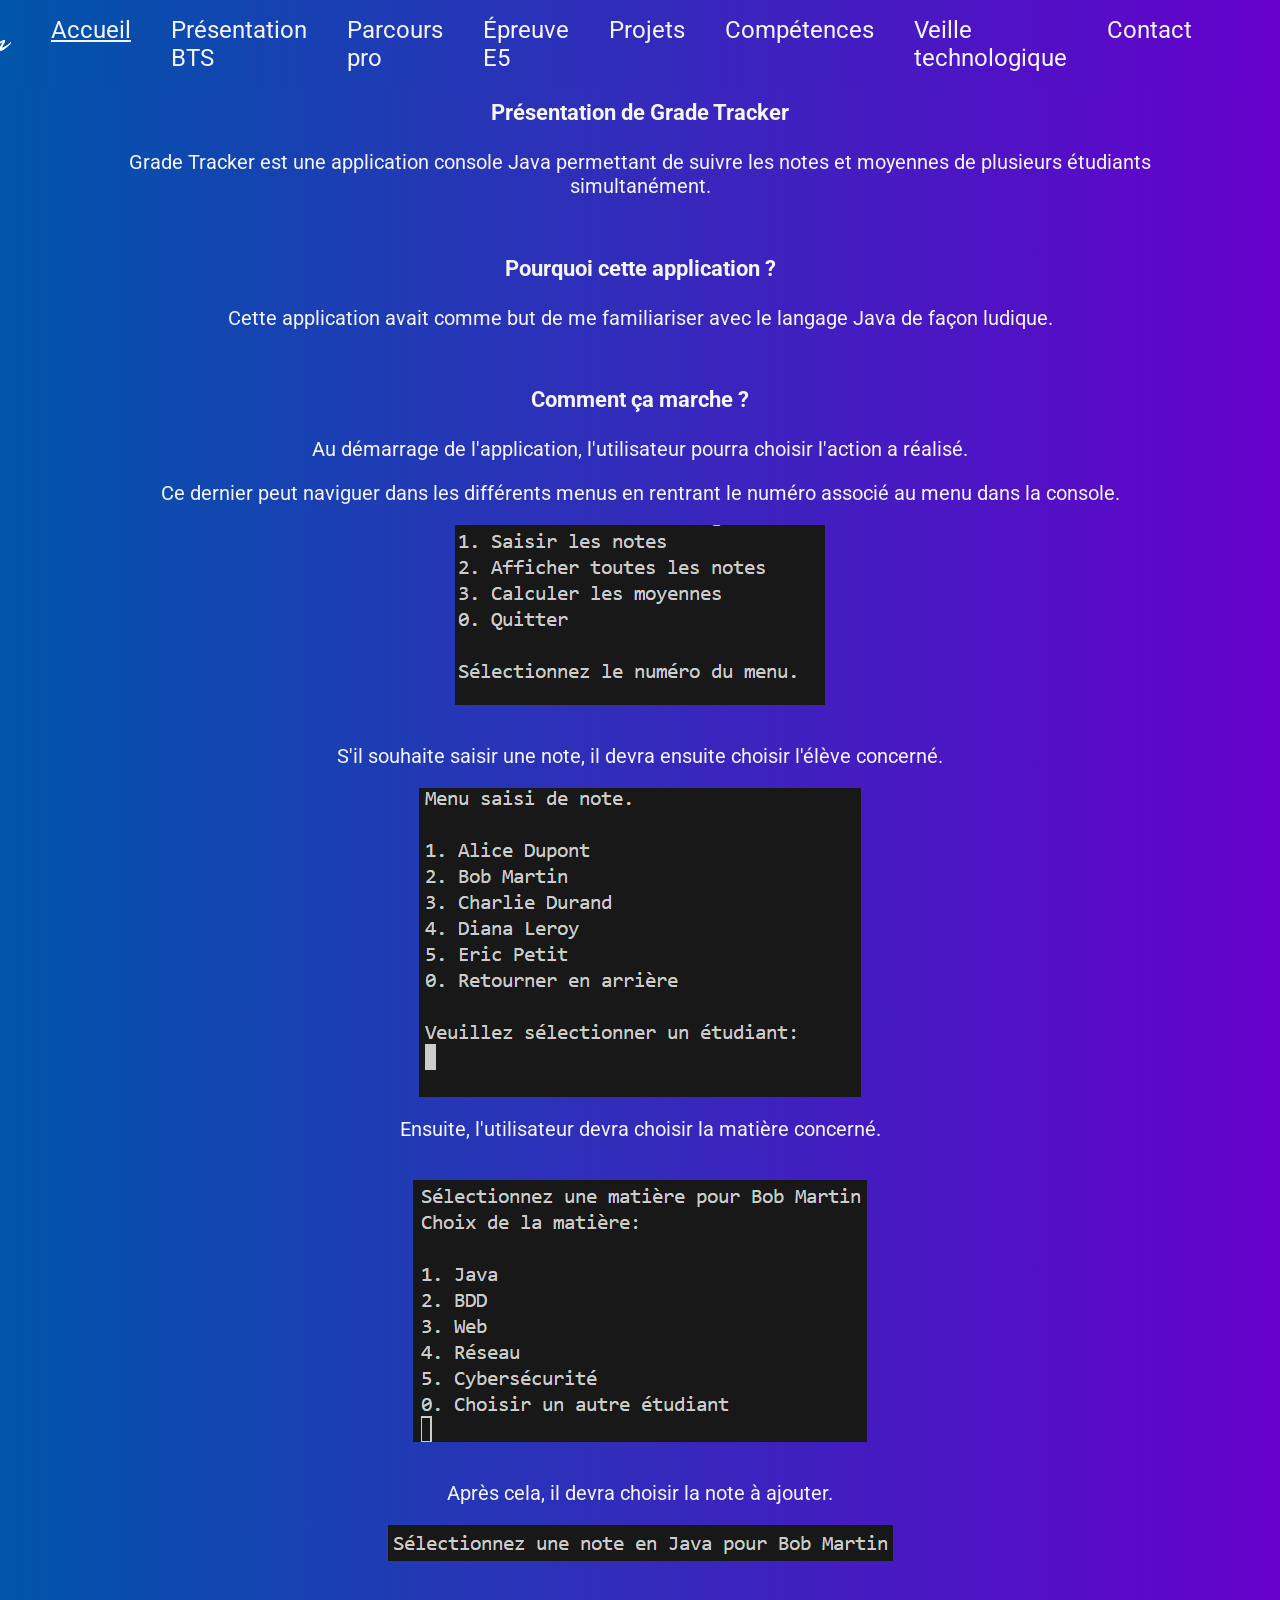
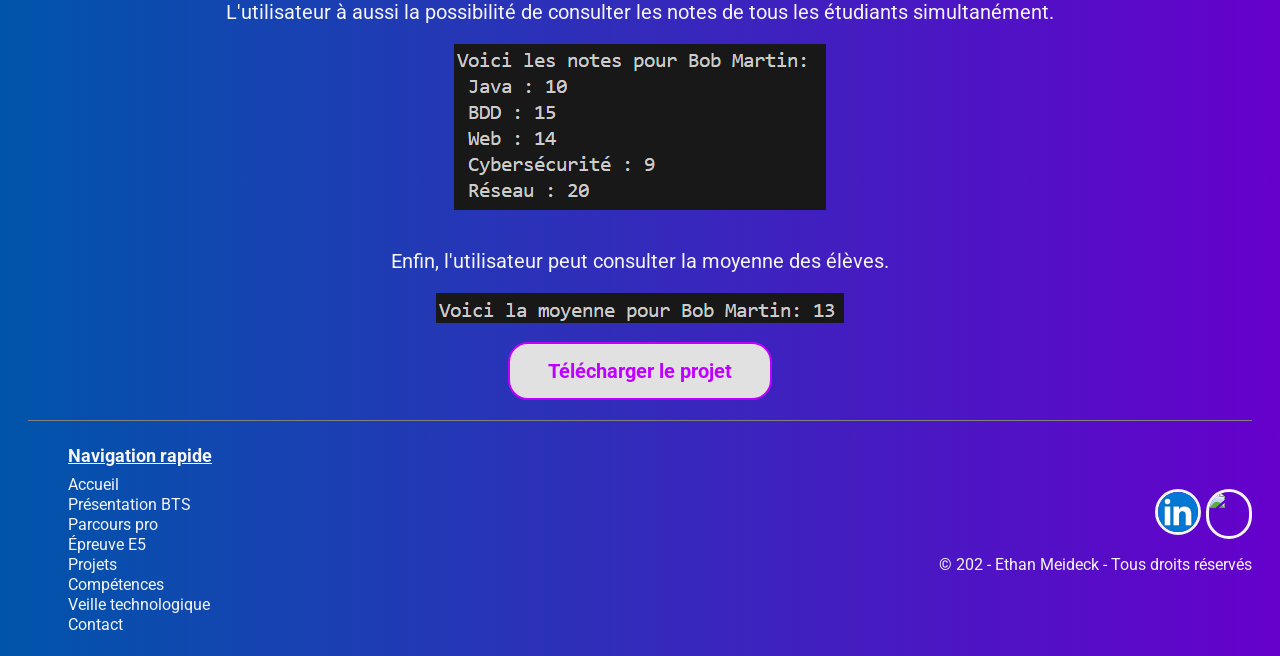
==== Grade_tracker.html @ 7202a34e "Ajout de grade tracker" ====
<!DOCTYPE html>
<html lang="fr">
<head>
    <title>Portfolio - Projet Proxima</title>
    <link rel="stylesheet" href="CSS/grade_tracker.css">
    <meta charset="utf-8">
    
    <!-- Import de la police ROBOTO -->
    
    <link rel="preconnect" href="https://fonts.googleapis.com">
    <link rel="preconnect" href="https://fonts.gstatic.com" crossorigin>
    <link href="https://fonts.googleapis.com/css2?family=Roboto:ital,wght@0,100..900;1,100..900&display=swap" rel="stylesheet">

</head>
<body class="fond">
    <!-- Header -->
    <header>
        <nav id="navigation">
            <ul class="menu">
                <li class="logo">
                    <img src="Images\Signature.png" id="signature">
                </li>
                <li>
                    <a href="index.html#accueil_section" id="accueil">Accueil</a>
                </li>
                <li>
                    <a href="index.html#presentation_bts_div">Présentation BTS</a>
                </li>
                <li>
                    <a href="index.html#presentation_pro_div">Parcours pro</a>
                </li>
                <li>
                    <a href="index.html#epreuve_e5_div">Épreuve E5</a>
                </li>
                <li>
                    <a href="index.html#projets">Projets</a>
                </li>
                <li>
                    <a href="index.html#competences">Compétences</a>
                </li>
                <li>
                    <a href="index.html#saut_veille">Veille technologique</a>
                </li>
                <li>
                    <a href="index.html#contact">Contact</a>
                </li>
            </ul>
        </nav>
        <span id="saut_separateur"></span>
    </header>

    <!-- Contenu -->
      <div id="presentation_projet_div">
        <h2 class="section_titres">Présentation de Grade Tracker</h2>
        <p class="texte">Grade Tracker est une application console Java permettant de suivre les notes et moyennes de plusieurs étudiants simultanément.</p>
        <br>

        <h2 class="section_titres">Pourquoi cette application ?</h2>
        <p class="texte">Cette application avait comme but de me familiariser avec le langage Java de façon ludique.</p>
        <br>

        <h2 class="section_titres">Comment ça marche ?</h2>
        <p class="texte">Au démarrage de l'application, l'utilisateur pourra choisir l'action a réalisé.</p>
        <p class="texte">Ce dernier peut naviguer dans les différents menus en rentrant le numéro associé au menu dans la console.</p>
        <div class="images">
            <img src="Images\Grade_tracking accueil.png" alt="Menu principal de Grade Tracker">
        </div>
        <br>

        <p class="texte">S'il souhaite saisir une note, il devra ensuite choisir l'élève concerné.</p>
        <div class="images">
            <img src="Images\Grade_tracking note_etudiant.png" alt="Menu choix de l'élève">
        </div>
        <p class="texte">Ensuite, l'utilisateur devra choisir la matière concerné.</p>
        <br>
        <div class="images">
            <img src="Images\Grade_tracking_note_etudiant_matiere.png" alt="Menu choix de la matière">
        </div>
        <br>
        <p class="texte">Après cela, il devra choisir la note à ajouter.</p>
        <div class="images">
            <img src="Images\Grade tracking note_etudiant_matiere_ajout.png" alt="Menu ajout de la note">
        </div>

        <br>
        <p class="texte">L'utilisateur à aussi la possibilité de consulter les notes de tous les étudiants simultanément.</p>
        <div class="images">
            <img src="Images\Grade_tracking toutes_notes.png" alt="Menu affichage de toutes les notes">
        </div>
        <br>

        <p class="texte">Enfin, l'utilisateur peut consulter la moyenne des élèves.<p>
        <div class="images">
            <img src="Images\Grade_tracking moyenne.png" alt="Menu affichage de la moyenne">
        </div>

    </div>
    <br>
    <div id="telechargement_div">
        <a class="boutons" href="Files\Grade_tracker.zip" target="_blank">Télécharger le projet</a>
    </div>

<!-- Footer -->
    <footer>
        <div>
            <small class="footer_text">
                <ul class="footer_menu">
                    <li id="li-fast-nav">
                        <b id="fast-nav">Navigation rapide</b>
                    </li>
                    <li>
                        <a href="index.html#accueil_section">Accueil</a>
                    </li>
                    <li>
                        <a href="index.html#presentation_bts_div">Présentation BTS</a>
                    </li>
                    <li>
                        <a href="index.html#presentation_pro_div">Parcours pro</a>
                    </li>
                    <li>
                        <a href="index.html#epreuve_e5_div">Épreuve E5</a>
                    </li>
                    <li>
                        <a href="index.html#projets">Projets</a>
                    </li>
                    <li>
                        <a href="index.html#competences">Compétences</a>
                    </li>
                    <li>
                        <a href="index.html#saut_veille">Veille technologique</a>
                    </li>
                    <li>
                        <a href="index.html#contact">Contact</a>
                    </li>
                </ul>
            </small>
        </div>

        <div class="footer">
            <div class="footer_icons">
                <a href="https://www.linkedin.com/in/ethan-meideck" target="_blank">
                    <img id="linkedin-icon" src="Images\LinkedIn_icon.svg"></img>
                </a>
                <a class="footer_icons" href="https://github.com/EthanMeideck" target="_blank">
                    <img id="github-icon" src="Images\GitHub_icon.svg"></img>
                </a>
            </div>
            <div>
                <p id="copyright">© 202 - Ethan Meideck - Tous droits réservés</p>
            </div>
        </div>
    </footer>


</body>
---- CSS/grade_tracker.css ----
/* Colors */

:root {
    --background_blue: #0055aa;
    --background_purple: #6600cc;
    --navbar_background_blue: rgba(0, 85, 170, 0.9);
    --navbar_background_purple: rgba(102, 0, 204, 0.9);
    --border_color: grey;
    --font_color: #f5f5f5;
    --button_color: #bf00ff;
    --button_background: #e1e1e1;
    --picture_border: #383838;
    --logo_width: 150px;
    --logo_height: 150px;
}

/* Page principale */

body {
    font-family: "Roboto";
}

.fond {
    background: linear-gradient(to right, var(--background_blue), var(--background_purple));
}

.texte {
    font-size: 20px;
    margin-left: 110px;
    margin-right: 110px;
    color: var(--font_color);
    text-align: center;
}

/* Header */

nav {
    position: fixed;
    top: 0;
    width: 100%;
    background: linear-gradient(90deg, var(--navbar_background_blue), var(--navbar_background_purple));
}

#signature {
    width: 100px;
    justify-content: start;
}

.menu {
    display: flex; /*  Mise à l'horizontal*/
    padding: 0;
    gap: 40px; /*  Espace entre les balises*/
    justify-content: flex-end;
    margin-left: 6.9%;
    margin-right: 7.5%;
}

.menu li {
    list-style-type: none; /* Suppression des puces */
}

.menu a {
    color: var(--font_color);
    display: block;
    text-decoration: none;
    min-width: 50px;
    font-size: x-large;
}

.menu #accueil {
    text-decoration: underline;
}

.menu a:hover {
    color: aqua;
}

.menu .logo {
    margin-right: auto;
}

/* Contenu de la page */

#saut_separateur {
    display: block;
    margin-bottom: 100px;
}

#saut_menu {
    display: block;
    margin-top: 60px;
}

/* Contenu */

.section_titres {
    display: flex;
    justify-content: center;
    color: var(--font_color);
    font-size: 22px;
    font-weight: bold;
    margin-bottom: 2%;
}

.images {
    display: flex;
    justify-content: center;
}

#ProximaNews_Accueil {
    display: flex;
    width: 60%;
    height: 40%;
}

#ProximaNews_Recherche {
    display: flex;
    width: 60%;
    height: 40%;
}

.boutons {
    text-decoration: none;
    padding: 15px 30px;
    text-align: center;
    border-radius: 20px;
    background: var(--button_background);
    border: 2px solid var(--button_color);
    color: var(--button_color);
    font-size: 20px;
    font-weight: bold;
    cursor: pointer; /* Affiche une main au moment du survol */
    transition: all 0.3s ease; /* Crée une transition au moment du survol*/
    min-width: 200px;
}

.boutons:hover {
    color: var(--font_color);
    background: var(--button_color);
    transform: scale(1.05);
}

#telechargement_div {
    display: flex;
    justify-content: center;
    margin-bottom: 20px;
}

/* Footer */

footer {
    display: flex;
    justify-content: space-between;
    align-items: center;
    border-top: 1.5px solid var(--border_color);
    margin-left: 20px;
    margin-right: 20px;
    padding-top: 10px;
}

small li {
    list-style-type: none;
    height: 20px;
}

small a {
    text-decoration: none;
    color: var(--font_color);
    font-size: 16px;
}

#li-fast-nav {
    margin-bottom: 10px;
}

#fast-nav {
    font-size: 18px;
    color: var(--font_color);
    text-decoration: underline;
}

small a:hover {
    color: aqua;
}

.footer_icons {
    display: flex;
    justify-content: end;
    gap: 5px;
}

#github-icon {
    width: 40px;
    border: 3.5px solid var(--font_color);
    border-radius: 40px;
}

#linkedin-icon {
    width: 40px;
    border: 3.5px solid var(--font_color);
    border-radius: 40px;
}

#copyright {
    color: var(--font_color);
}
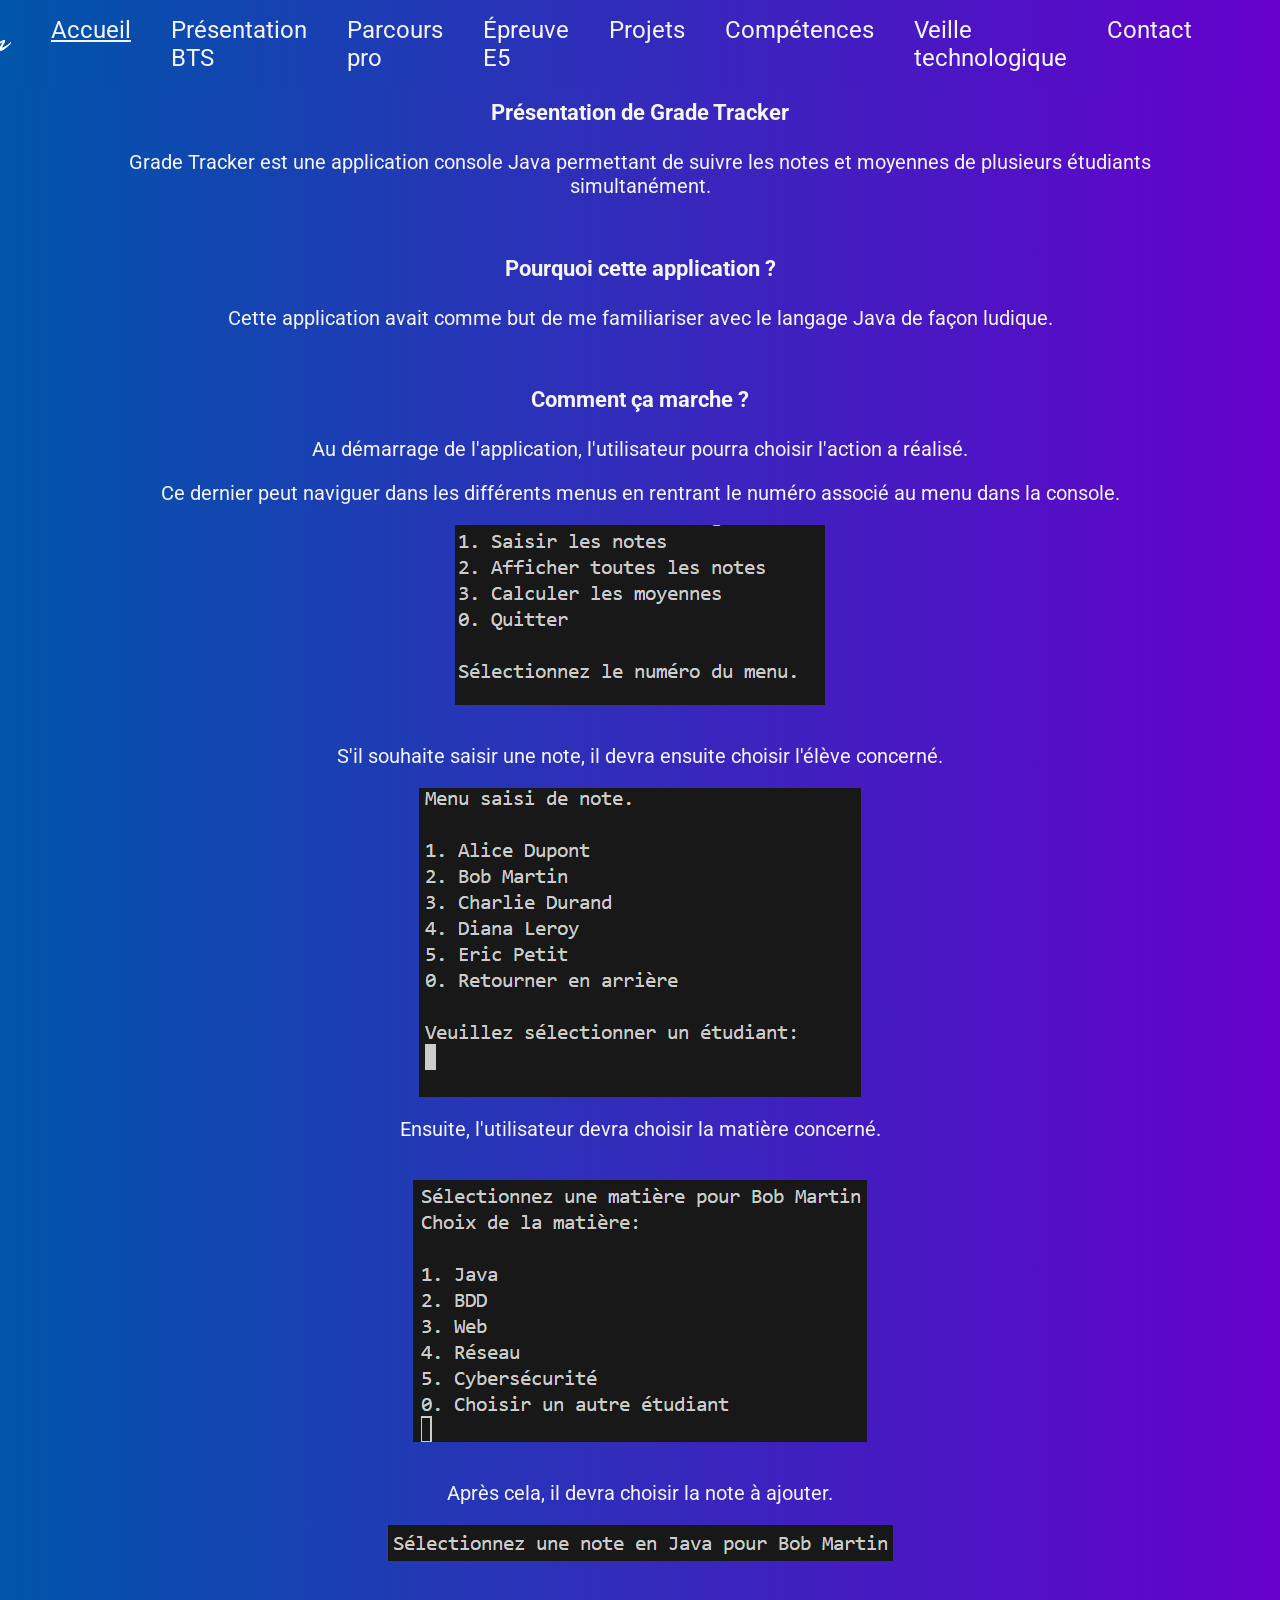
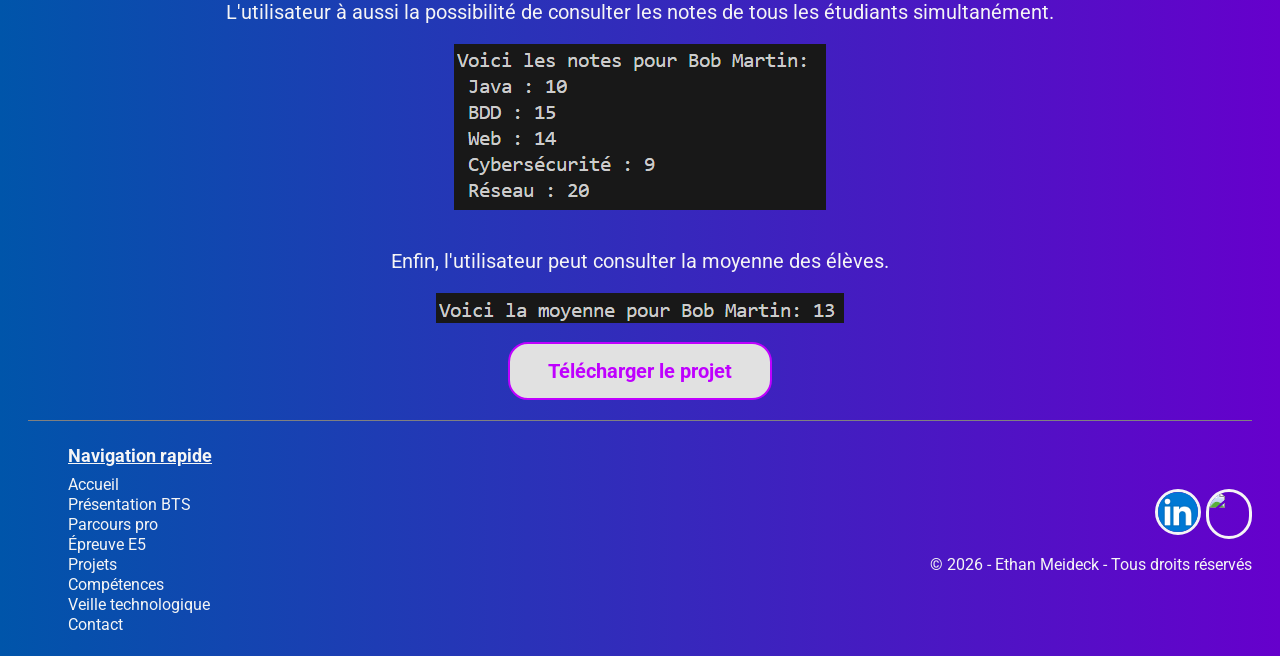
==== commit 9e94013c: "Correction" ====
--- a/Grade_tracker.html
+++ b/Grade_tracker.html
@@ -97,7 +97,7 @@
     </div>
     <br>
     <div id="telechargement_div">
-        <a class="boutons" href="Files\Grade_tracker.zip" target="_blank">Télécharger le projet</a>
+        <a class="boutons" href="Files\Grade Tracker.zip" target="_blank">Télécharger le projet</a>
     </div>
 
 <!-- Footer -->
@@ -146,7 +146,7 @@
                 </a>
             </div>
             <div>
-                <p id="copyright">© 202 - Ethan Meideck - Tous droits réservés</p>
+                <p id="copyright">© 2026 - Ethan Meideck - Tous droits réservés</p>
             </div>
         </div>
     </footer>
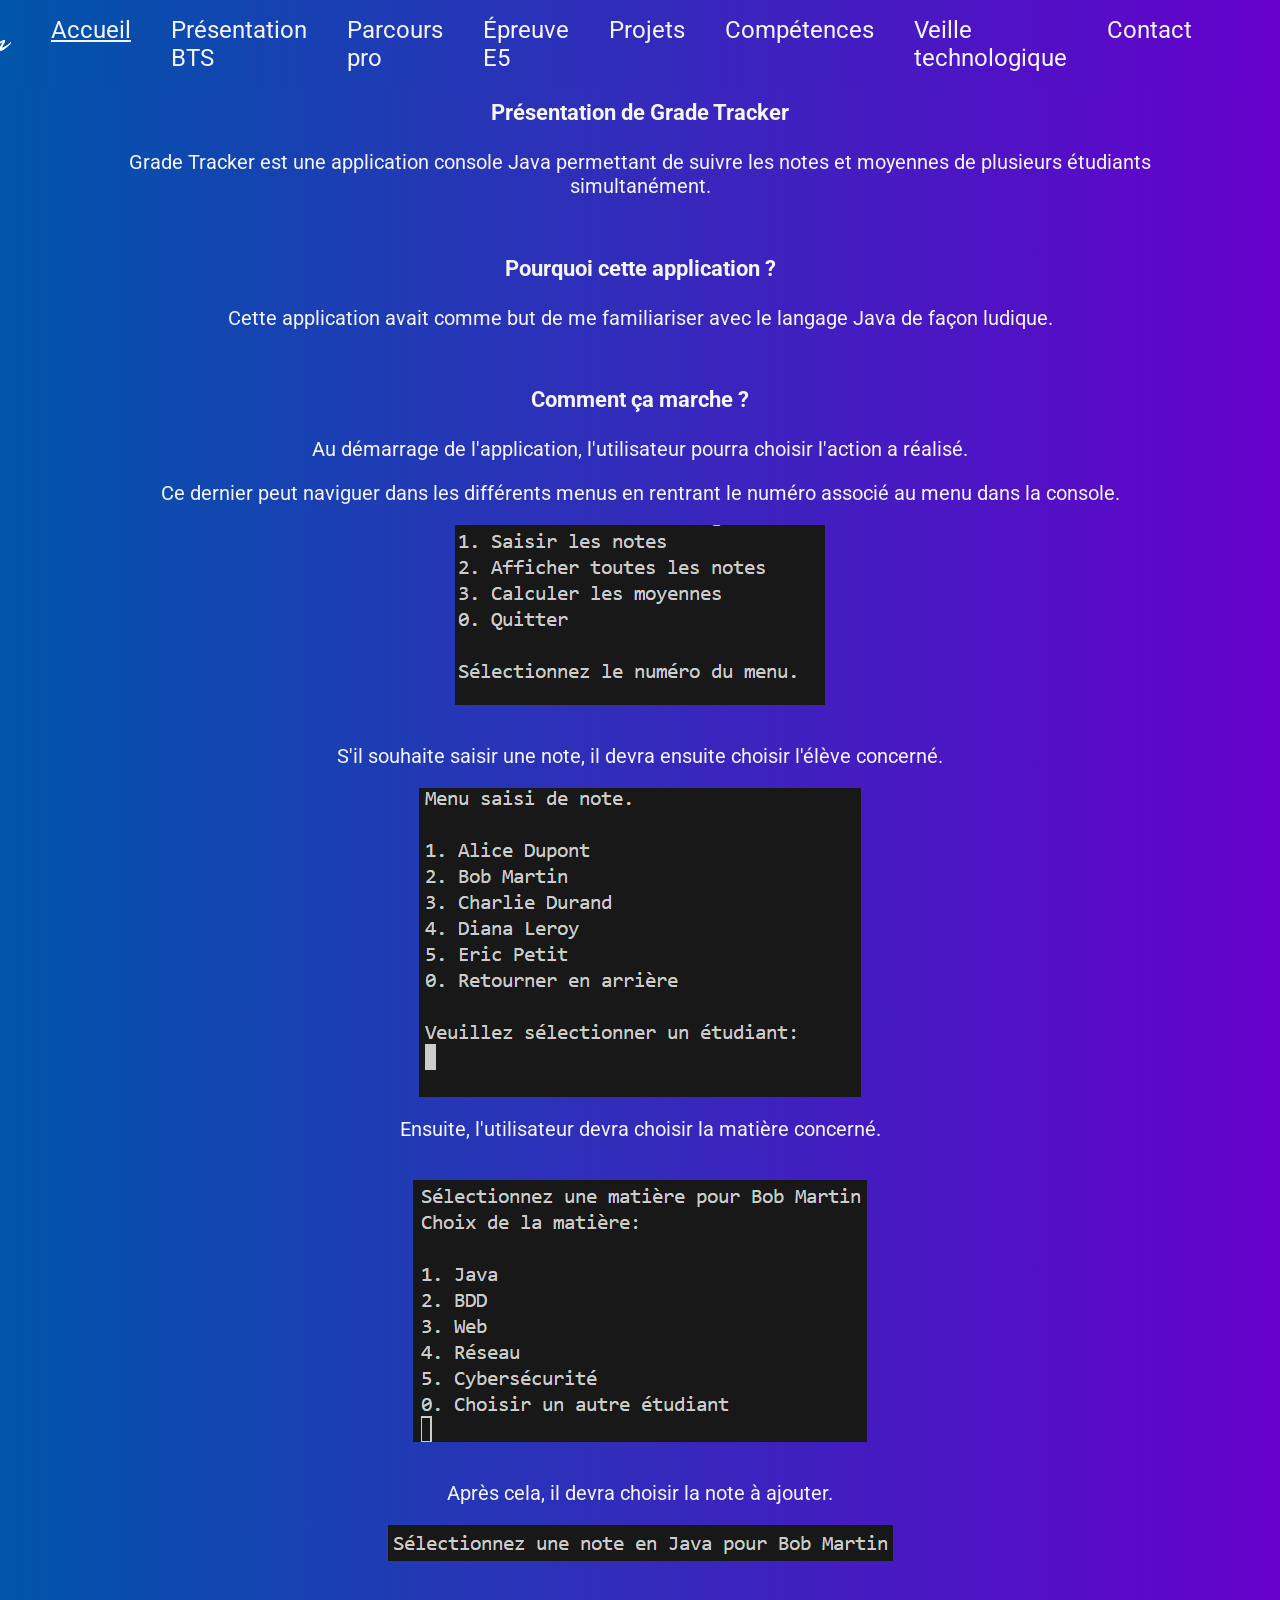
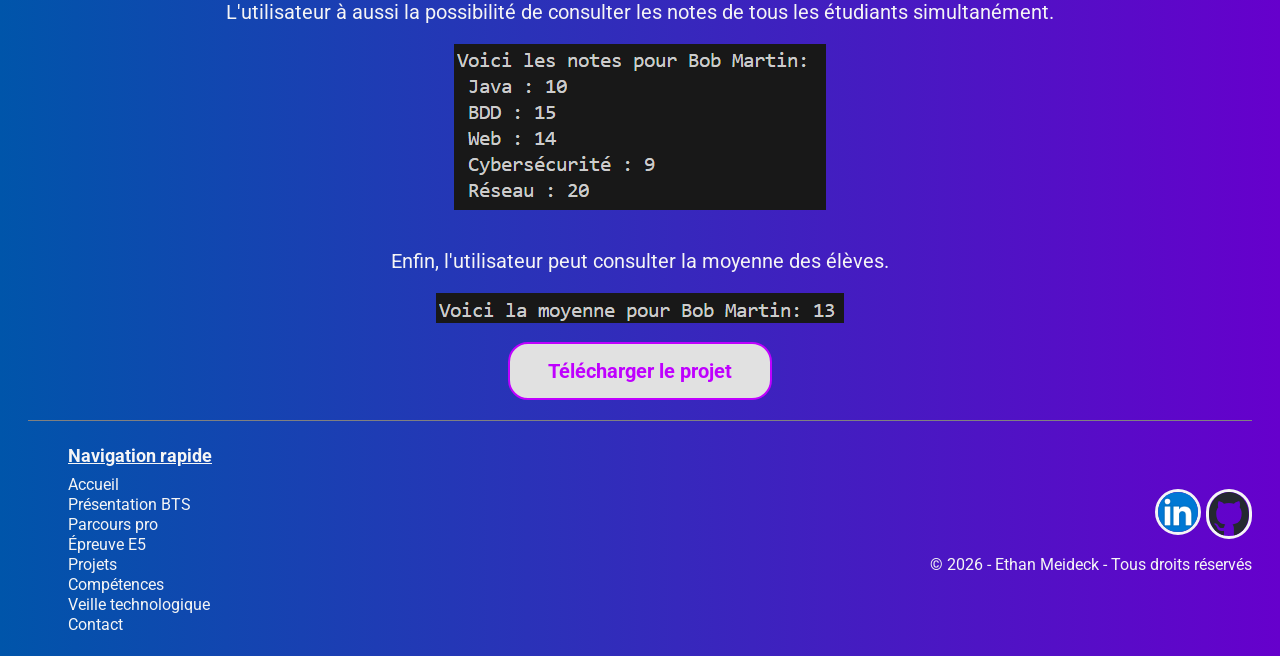
==== commit d65175db: "Fix github icone" ====
--- a/Grade_tracker.html
+++ b/Grade_tracker.html
@@ -142,7 +142,7 @@
                     <img id="linkedin-icon" src="Images\LinkedIn_icon.svg"></img>
                 </a>
                 <a class="footer_icons" href="https://github.com/EthanMeideck" target="_blank">
-                    <img id="github-icon" src="Images\GitHub_icon.svg"></img>
+                    <img id="github-icon" src="Images\github_icon.svg"></img>
                 </a>
             </div>
             <div>
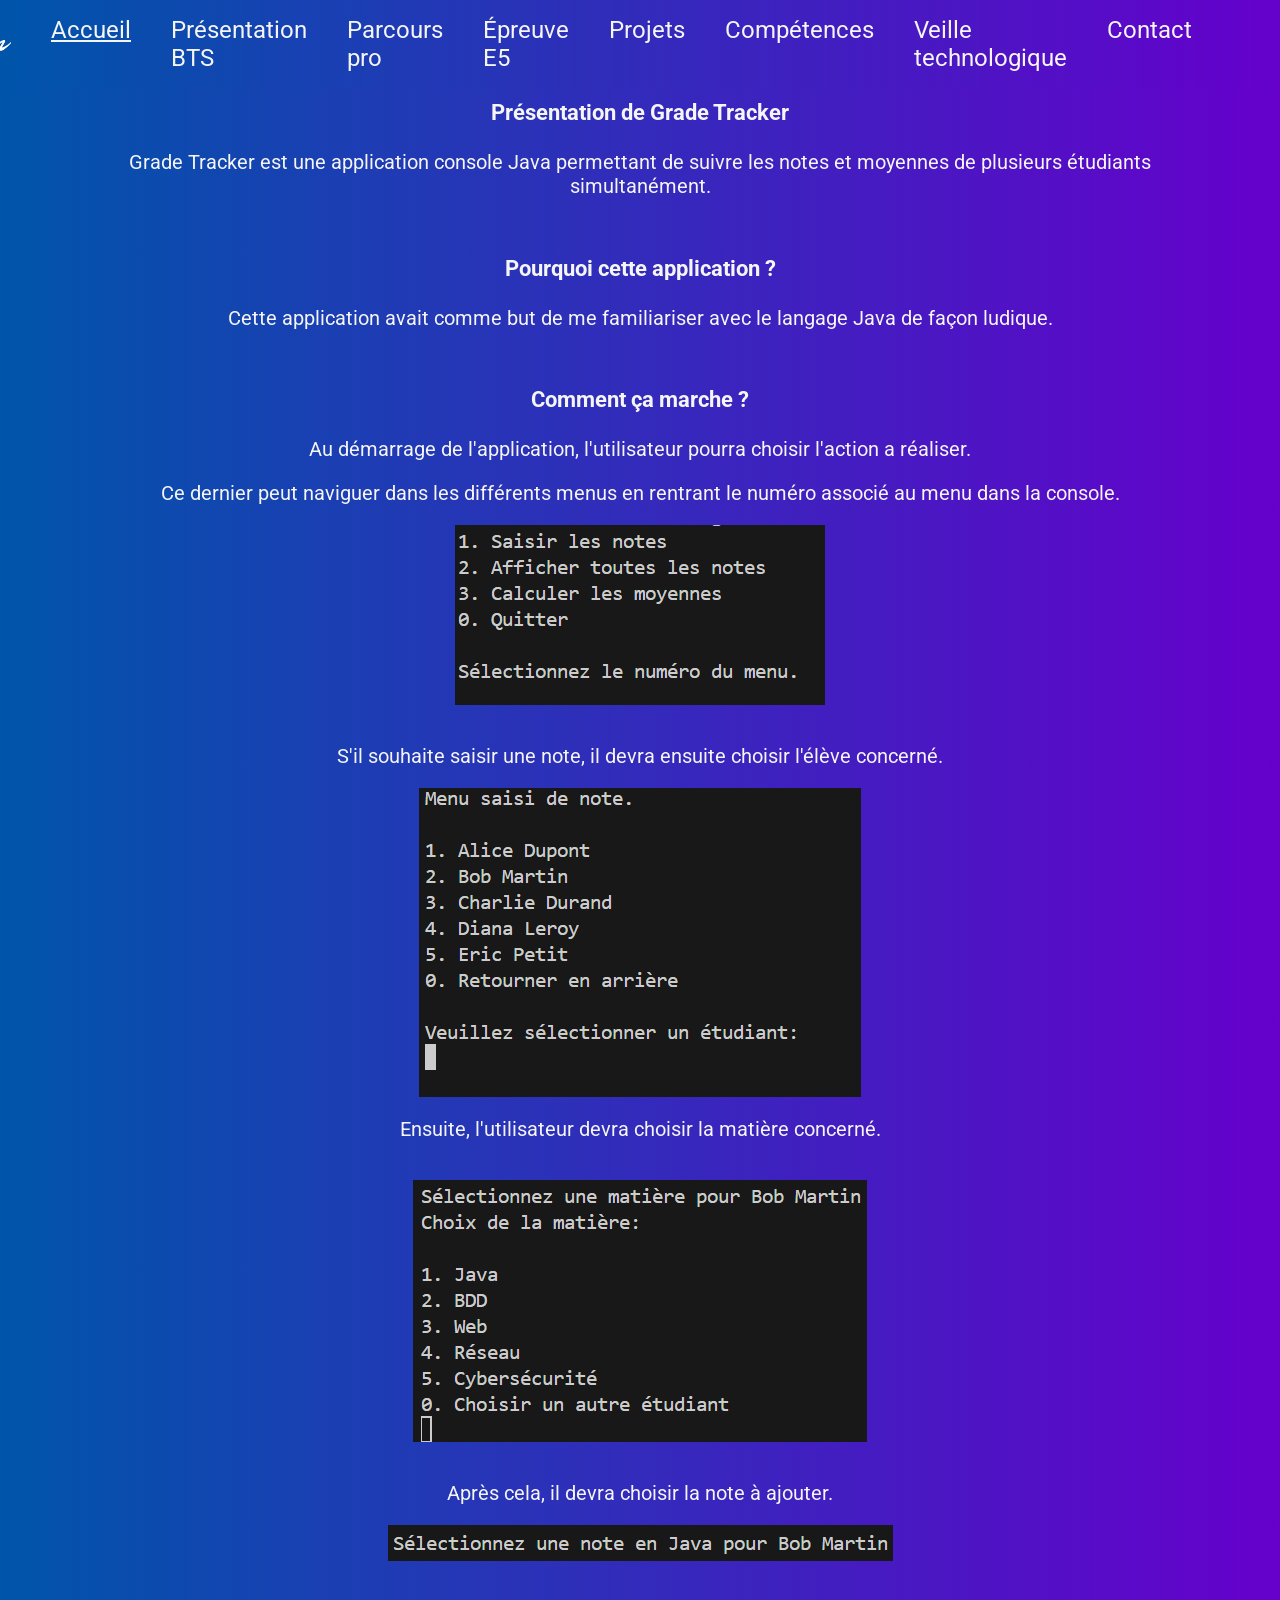
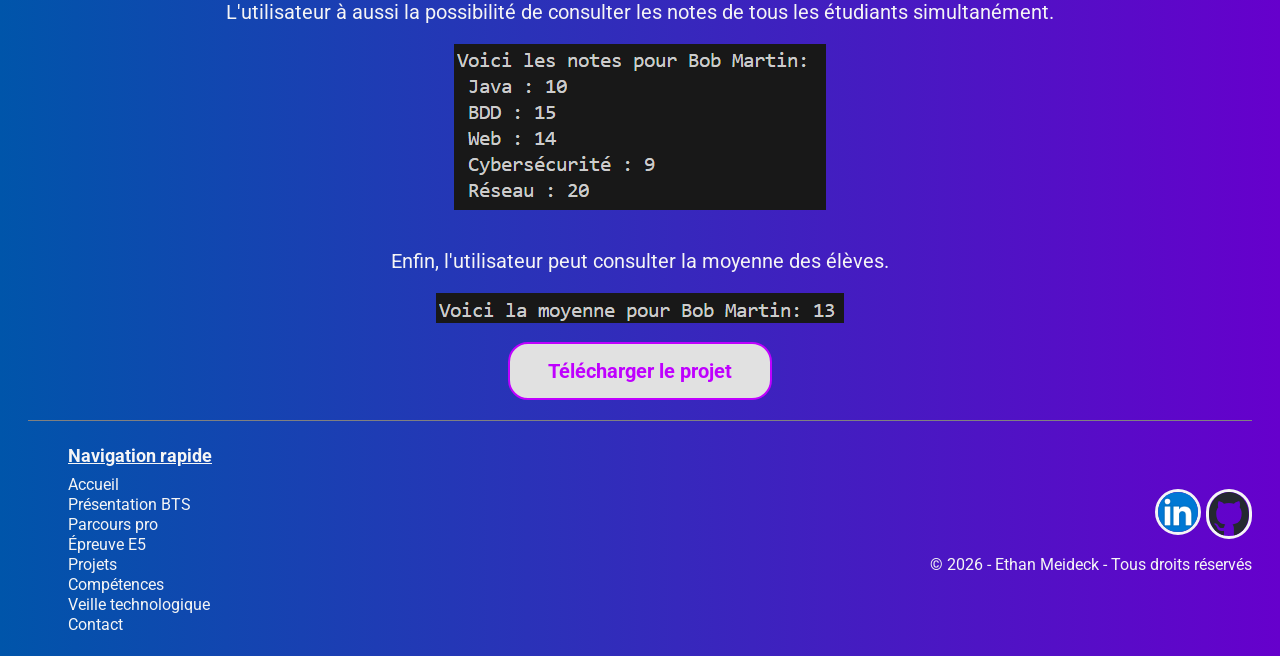
==== commit b3ea1cd1: "Correction de faute" ====
--- a/Grade_tracker.html
+++ b/Grade_tracker.html
@@ -60,7 +60,7 @@
         <br>
 
         <h2 class="section_titres">Comment ça marche ?</h2>
-        <p class="texte">Au démarrage de l'application, l'utilisateur pourra choisir l'action a réalisé.</p>
+        <p class="texte">Au démarrage de l'application, l'utilisateur pourra choisir l'action a réaliser.</p>
         <p class="texte">Ce dernier peut naviguer dans les différents menus en rentrant le numéro associé au menu dans la console.</p>
         <div class="images">
             <img src="Images\Grade_tracking accueil.png" alt="Menu principal de Grade Tracker">
